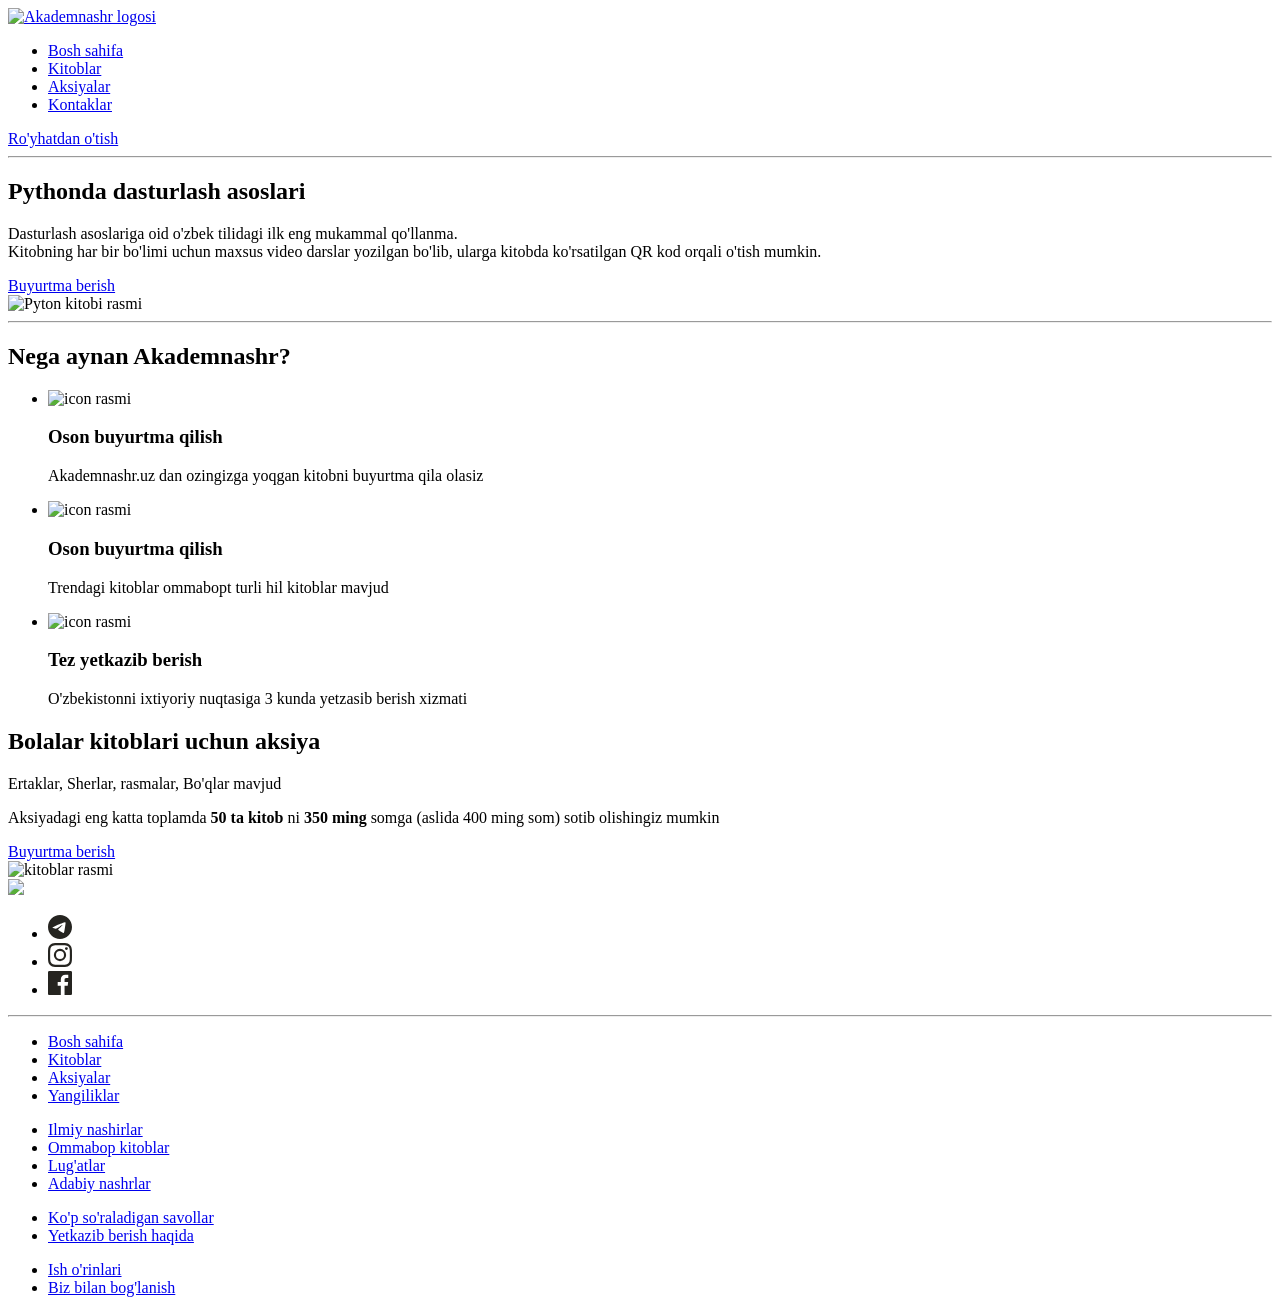
==== index.html @ 9059ec56 "Initial commit" ====
<!DOCTYPE html>
<html lang="uz">
<head>
    <meta charset="UTF-8">
    <meta name="viewport" content="width=device-width, initial-scale=1.0">
    <title>Akademnashr</title>
</head>
    <body>
        <header>
            <a href="index.html"><img src="images/logo.svg" alt="Akademnashr logosi"></a>
                <!-- Akademnashr bosh sahifasi -->
            <nav>
                <ul>
                    <li><a href="#">Bosh sahifa</a></li>
                    <li><a href="#">Kitoblar</a></li>
                    <li><a href="#">Aksiyalar</a></li>
                    <li><a href="#">Kontaklar</a></li>
                </ul>
            </nav>
            <a href="#">Ro'yhatdan o'tish</a>
        </header>
        
        <main>
            <section>
                <div>
                    <hr>
                    <h2>Pythonda dasturlash asoslari</h2>
                    <p>Dasturlash asoslariga oid o'zbek tilidagi ilk eng mukammal qo'llanma.<br>Kitobning har bir bo'limi uchun
                    maxsus video darslar yozilgan bo'lib, ularga kitobda ko'rsatilgan QR kod orqali o'tish mumkin.</p>
                    <a href="#">Buyurtma berish</a>
                </div>
                <img src="images/python-book.jpg" alt="Pyton kitobi rasmi" width="510" height="510">
            </section>

            <!-- FEATURES -->
            <section>
                <hr>
                <h2>Nega aynan Akademnashr?</h2>
                <ul>
                    <li>
                        <img src="images/cursor-click.svg" alt="icon rasmi" width="56" height="56">
                        <h3>Oson buyurtma qilish</h3>
                        <p>Akademnashr.uz dan ozingizga yoqgan kitobni buyurtma qila olasiz</p>
                    </li>
                
                    <li>
                        <img src="images/sparkles.svg" alt="icon rasmi" width="56" height="56">
                        <h3>Oson buyurtma qilish</h3>
                        <p>Trendagi kitoblar ommabopt turli hil kitoblar mavjud</p>
                
                    </li>
                    <li>
                        <img src="images/lightning-bolt.svg" alt="icon rasmi" width="56" height="56">
                        <h3>Tez yetkazib berish</h3>
                        <p>O'zbekistonni ixtiyoriy nuqtasiga 3 kunda yetzasib berish xizmati </p>
                    </li>
                </ul>
            </section>  

            <!-- Aksiyalar -->
         
            <section>

                <div>
                    <h2>Bolalar kitoblari uchun aksiya</h2>
                    <p>Ertaklar, Sherlar, rasmalar, Bo'qlar mavjud</p>
                    <p>Aksiyadagi eng katta toplamda <strong>50 ta kitob</strong> ni <strong>350 ming</strong> somga (aslida 400 ming som) sotib olishingiz mumkin </p>
                    <a href="#">Buyurtma berish</a>
                </div>

                <img src="images/sale-img.jpg" alt="kitoblar rasmi" width="440" height="440">
            </section>
        </main>

        <footer>
            <div>
                <!-- ijtimoiy tarmoqlar -->
                <a href="index.html"><img src="images/logo.svg"></a>
                <ul>
                    <li>
                        <a href="#"><svg xmlns="http://www.w3.org/2000/svg" width="24" height="24" fill="none"><path fill="#252420" d="M12 0C5.376 0 0 5.376 0 12s5.376 12 12 12 12-5.376 12-12S18.624 0 12 0m5.568 8.16c-.18 1.896-.96 6.504-1.356 8.628-.168.9-.504 1.2-.816 1.236-.696.06-1.224-.456-1.896-.9-1.056-.696-1.656-1.128-2.676-1.8-1.188-.78-.42-1.212.264-1.908.18-.18 3.252-2.976 3.312-3.228a.24.24 0 0 0-.06-.216c-.072-.06-.168-.036-.252-.024-.108.024-1.788 1.14-5.064 3.348-.48.324-.912.492-1.296.48-.432-.012-1.248-.24-1.86-.444-.756-.24-1.344-.372-1.296-.792.024-.216.324-.432.888-.66 3.504-1.524 5.832-2.532 6.996-3.012 3.336-1.392 4.02-1.632 4.476-1.632.096 0 .324.024.468.144.12.096.156.228.168.324-.012.072.012.288 0 .456"/></svg></a>
                    </li>   
                    <li>
                        <a href="#"><svg xmlns="http://www.w3.org/2000/svg" width="24" height="24" fill="none"><path fill="#252420" fill-rule="evenodd" d="M12 0C8.741 0 8.333.014 7.053.072 2.695.272.273 2.69.073 7.052.014 8.333 0 8.741 0 12s.014 3.668.072 4.948c.2 4.358 2.618 6.78 6.98 6.98C8.333 23.986 8.741 24 12 24s3.668-.014 4.948-.072c4.354-.2 6.782-2.618 6.979-6.98.059-1.28.073-1.689.073-4.948s-.014-3.667-.072-4.947c-.196-4.354-2.617-6.78-6.979-6.98C15.668.014 15.259 0 12 0m0 2.163c3.204 0 3.584.012 4.85.07 3.252.148 4.771 1.691 4.919 4.919.058 1.265.069 1.645.069 4.849s-.012 3.584-.069 4.849c-.149 3.225-1.664 4.771-4.919 4.919-1.266.058-1.644.07-4.85.07-3.204 0-3.584-.012-4.849-.07-3.26-.149-4.771-1.699-4.919-4.92-.058-1.265-.07-1.644-.07-4.849s.013-3.583.07-4.849c.149-3.227 1.664-4.771 4.919-4.919 1.266-.057 1.645-.069 4.849-.069M5.838 12a6.162 6.162 0 1 1 12.324 0 6.162 6.162 0 0 1-12.324 0M12 16a4 4 0 1 1 0-8 4 4 0 0 1 0 8m4.965-10.405a1.44 1.44 0 1 1 2.881.001 1.44 1.44 0 0 1-2.881-.001" clip-rule="evenodd"/></svg></a>
                    </li>
                    <li>
                        <a href="#"><svg xmlns="http://www.w3.org/2000/svg" width="24" height="24" fill="none"><path fill="#252420" d="M22.675 0H1.325C.593 0 0 .593 0 1.325v21.351C0 23.407.593 24 1.325 24H12.82v-9.294H9.692v-3.622h3.128V8.413c0-3.1 1.893-4.788 4.659-4.788 1.325 0 2.463.099 2.795.143v3.24l-1.918.001c-1.504 0-1.795.715-1.795 1.763v2.313h3.587l-.467 3.622h-3.12V24h6.116c.73 0 1.323-.593 1.323-1.325V1.325C24 .593 23.407 0 22.675 0"/></svg></a>
                    </li>
                </ul>
            </div>
            <hr>
            <!-- linklar -->
            <div>
                <ul>
                    <li>
                        <a href="#">Bosh sahifa</a>
                    </li>
                    <li>
                        <a href="#">Kitoblar</a>
                    </li>
                    <li>
                        <a href="#">Aksiyalar</a>
                    </li>
                    <li>
                        <a href="#">Yangiliklar</a>
                    </li>
                </ul>
                <ul>
                    <li>
                        <a href="#">Ilmiy nashirlar</a>
                    </li>
                    <li>
                        <a href="#">Ommabop kitoblar</a>
                    </li>
                    <li>
                        <a href="#">Lug'atlar</a>
                    </li>
                    <li>
                        <a href="#">Adabiy nashrlar</a>
                    </li>
                </ul>
                <ul>
                    <li>
                        <a href="#">Ko'p so'raladigan savollar</a>
                    </li>
                    <li>
                        <a href="#">Yetkazib berish haqida</a>
                    </li>
                </ul>
                <ul>
                    <li>
                        <a href="#">Ish o'rinlari</a>
                    </li>
                    <li>
                        <a href="#">Biz bilan bog'lanish</a>
                    </li>
                </ul>
            </div>
        </footer>    
    </body>
</html>
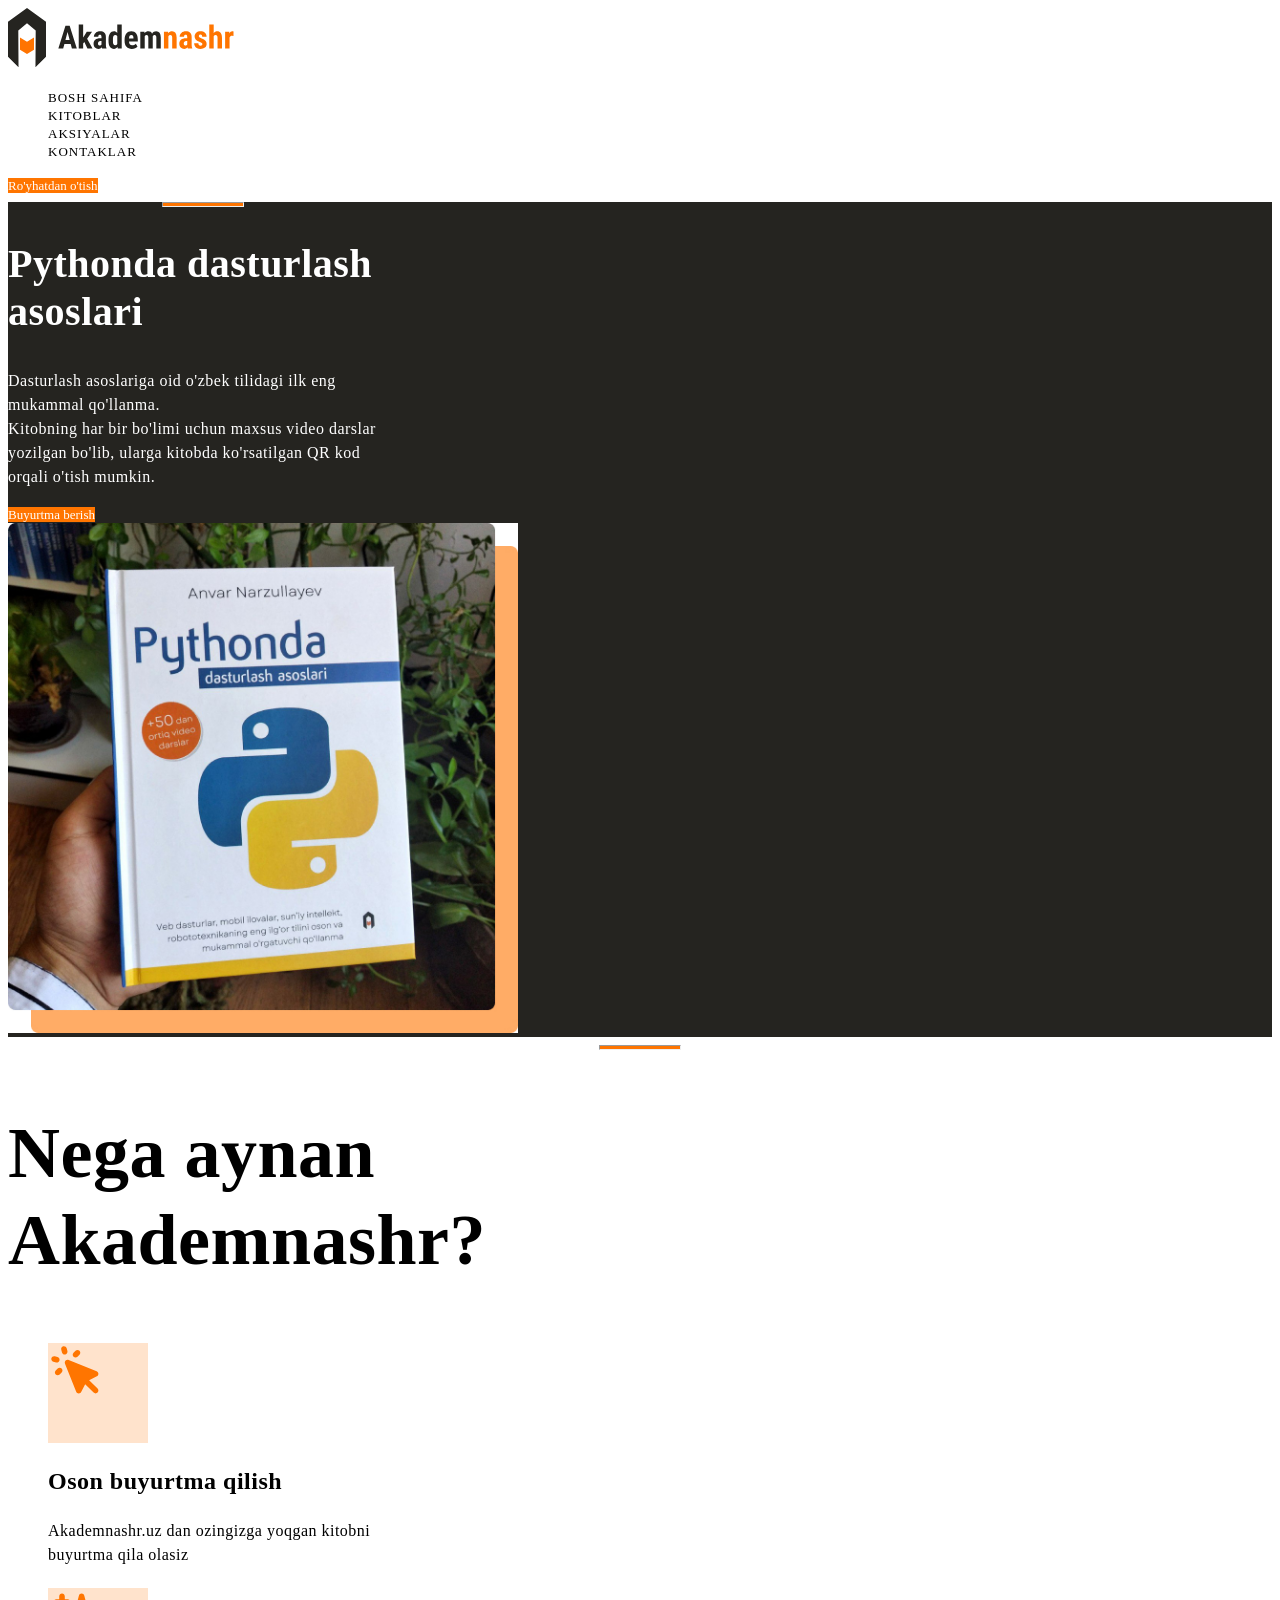
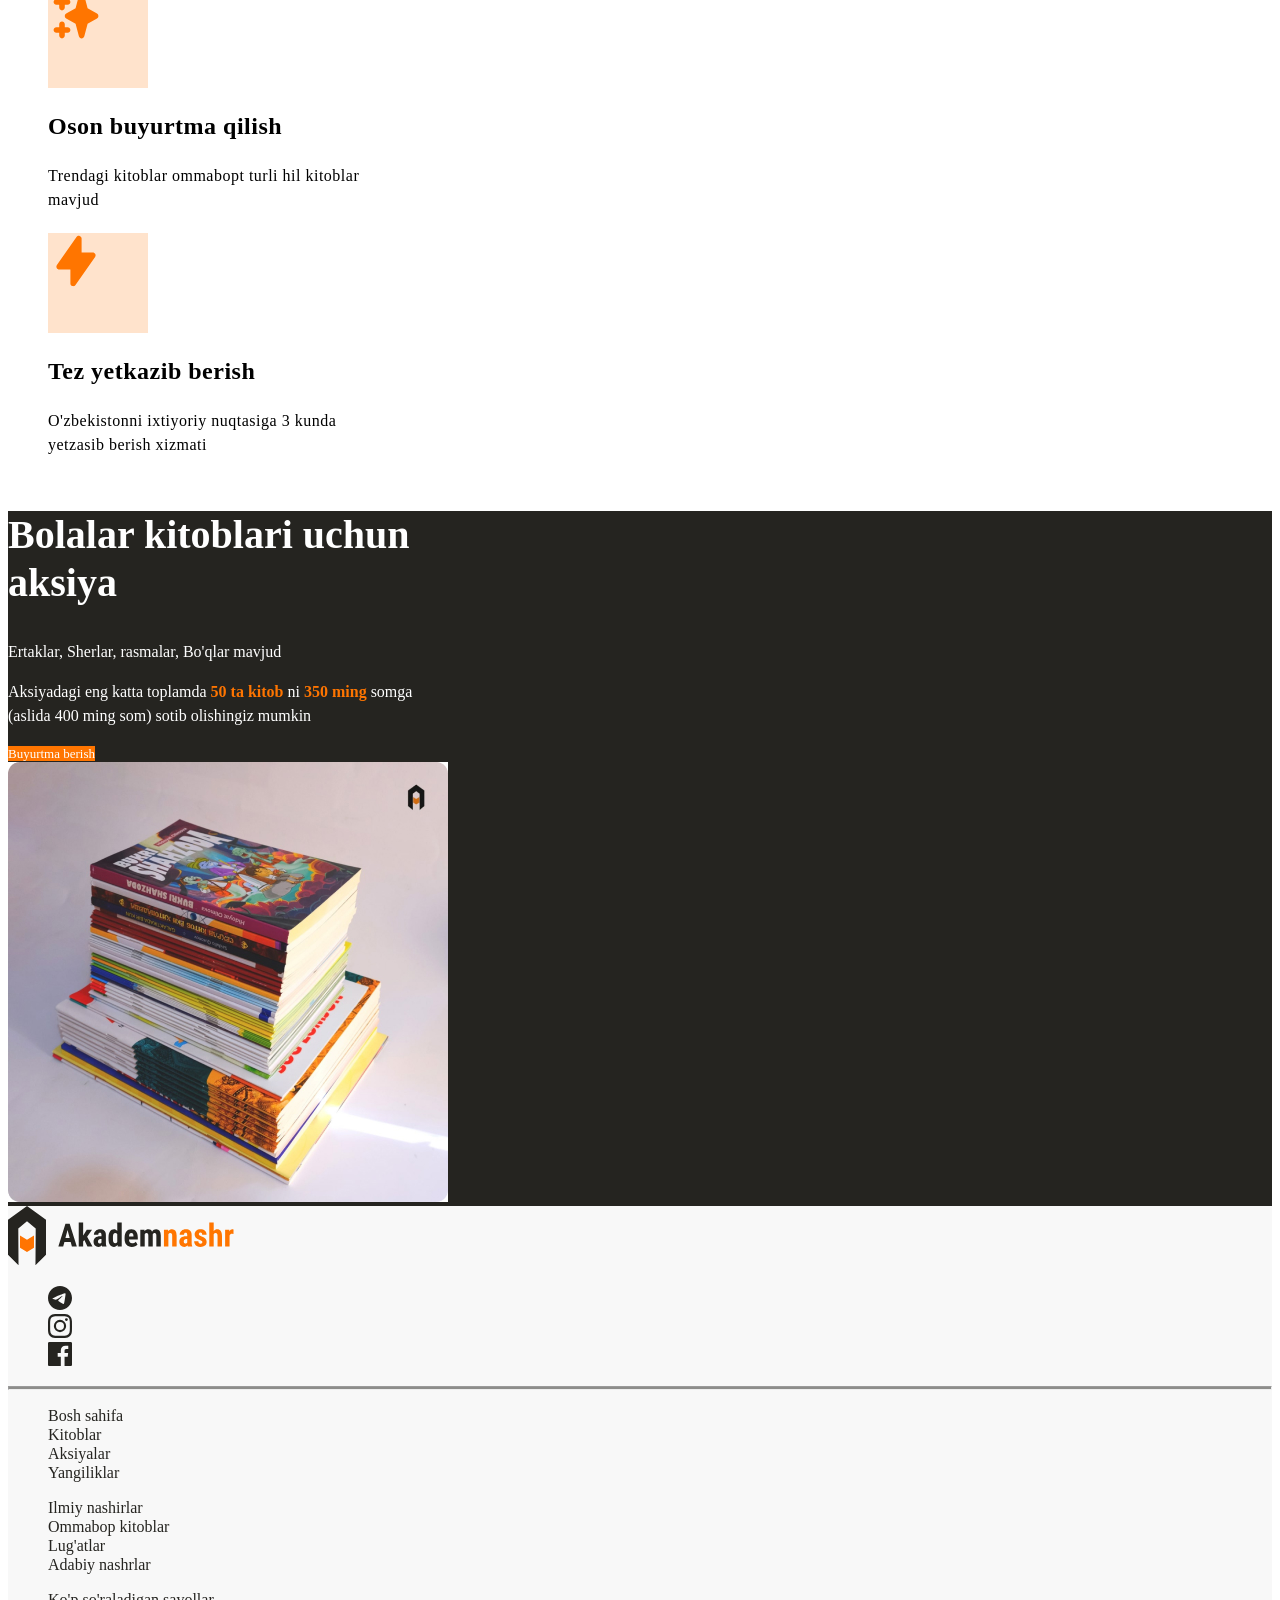
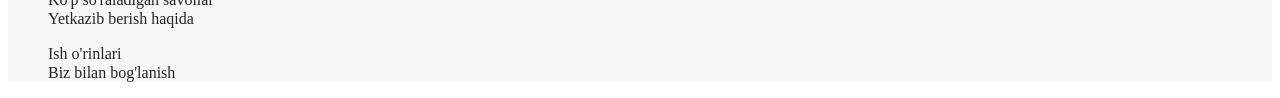
==== commit 040b55c9: "color text size and list styles" ====
--- a/index.html
+++ b/index.html
@@ -4,75 +4,76 @@
     <meta charset="UTF-8">
     <meta name="viewport" content="width=device-width, initial-scale=1.0">
     <title>Akademnashr</title>
+    <link rel="stylesheet" href="style.css">
 </head>
     <body>
-        <header>
+        <header class="site-header">
             <a href="index.html"><img src="images/logo.svg" alt="Akademnashr logosi"></a>
                 <!-- Akademnashr bosh sahifasi -->
             <nav>
-                <ul>
-                    <li><a href="#">Bosh sahifa</a></li>
-                    <li><a href="#">Kitoblar</a></li>
-                    <li><a href="#">Aksiyalar</a></li>
-                    <li><a href="#">Kontaklar</a></li>
+                <ul class="site-nav-link">
+                    <li><a class="sitenavlink" href="#">Bosh sahifa</a></li>
+                    <li><a class="sitenavlink" href="#">Kitoblar</a></li>
+                    <li><a class="sitenavlink" href="#">Aksiyalar</a></li>
+                    <li><a class="sitenavlink" href="#">Kontaklar</a></li>
                 </ul>
             </nav>
-            <a href="#">Ro'yhatdan o'tish</a>
+            <a class="main-link" href="#">Ro'yhatdan o'tish</a>
         </header>
         
         <main>
-            <section>
-                <div>
-                    <hr>
-                    <h2>Pythonda dasturlash asoslari</h2>
-                    <p>Dasturlash asoslariga oid o'zbek tilidagi ilk eng mukammal qo'llanma.<br>Kitobning har bir bo'limi uchun
+            <section class="hero">
+                <div class="hero-content">
+                    <hr class="orange-line">
+                    <h2 class="hero-heading">Pythonda dasturlash asoslari</h2>
+                    <p class="hero-text">Dasturlash asoslariga oid o'zbek tilidagi ilk eng mukammal qo'llanma.<br>Kitobning har bir bo'limi uchun
                     maxsus video darslar yozilgan bo'lib, ularga kitobda ko'rsatilgan QR kod orqali o'tish mumkin.</p>
-                    <a href="#">Buyurtma berish</a>
+                    <a class="main-link" href="#">Buyurtma berish</a>
                 </div>
-                <img src="images/python-book.jpg" alt="Pyton kitobi rasmi" width="510" height="510">
+                <img class="hero-img" src="images/python-book.jpg" alt="Pyton kitobi rasmi" width="510" height="510">
             </section>
 
             <!-- FEATURES -->
-            <section>
-                <hr>
-                <h2>Nega aynan Akademnashr?</h2>
-                <ul>
-                    <li>
-                        <img src="images/cursor-click.svg" alt="icon rasmi" width="56" height="56">
-                        <h3>Oson buyurtma qilish</h3>
-                        <p>Akademnashr.uz dan ozingizga yoqgan kitobni buyurtma qila olasiz</p>
+            <section class="features">
+                <hr class="orange-line">
+                <h2 class="features-heading1">Nega aynan Akademnashr?</h2>
+                <ul class="features-link">
+                    <li class="features-li">
+                        <div class="icon-wrapper"><img src="images/cursor-click.svg" alt="icon rasmi" width="56" height="56"></div>
+                        <h3 class="features-heading">Oson buyurtma qilish</h3>
+                        <p class="features-info">Akademnashr.uz dan ozingizga yoqgan kitobni buyurtma qila olasiz</p>
                     </li>
                 
-                    <li>
-                        <img src="images/sparkles.svg" alt="icon rasmi" width="56" height="56">
-                        <h3>Oson buyurtma qilish</h3>
-                        <p>Trendagi kitoblar ommabopt turli hil kitoblar mavjud</p>
+                    <li class="features-li">
+                        <div class="icon-wrapper"><img src="images/sparkles.svg" alt="icon rasmi" width="56" height="56"></div>
+                        <h3 class="features-heading">Oson buyurtma qilish</h3>
+                        <p class="features-info">Trendagi kitoblar ommabopt turli hil kitoblar mavjud</p>
                 
                     </li>
-                    <li>
-                        <img src="images/lightning-bolt.svg" alt="icon rasmi" width="56" height="56">
-                        <h3>Tez yetkazib berish</h3>
-                        <p>O'zbekistonni ixtiyoriy nuqtasiga 3 kunda yetzasib berish xizmati </p>
+                    <li class="features-li">
+                        <div class="icon-wrapper"><img src="images/lightning-bolt.svg" alt="icon rasmi" width="56" height="56"></div>
+                        <h3 class="features-heading">Tez yetkazib berish</h3>
+                        <p class="features-info">O'zbekistonni ixtiyoriy nuqtasiga 3 kunda yetzasib berish xizmati </p>
                     </li>
                 </ul>
             </section>  
 
             <!-- Aksiyalar -->
          
-            <section>
+            <section class="promo">
 
-                <div>
-                    <h2>Bolalar kitoblari uchun aksiya</h2>
-                    <p>Ertaklar, Sherlar, rasmalar, Bo'qlar mavjud</p>
-                    <p>Aksiyadagi eng katta toplamda <strong>50 ta kitob</strong> ni <strong>350 ming</strong> somga (aslida 400 ming som) sotib olishingiz mumkin </p>
-                    <a href="#">Buyurtma berish</a>
+                <div class="promo-content">
+                    <h2 class="promo-heading">Bolalar kitoblari uchun aksiya</h2>
+                    <p class="promo-text">Ertaklar, Sherlar, rasmalar, Bo'qlar mavjud</p>
+                    <p class="promo-text">Aksiyadagi eng katta toplamda <strong class="boldd">50 ta kitob</strong> ni <strong class="boldd"  >350 ming</strong> somga (aslida 400 ming som) sotib olishingiz mumkin </p>
+                    <a class="main-link" href="#">Buyurtma berish</a>
                 </div>
 
-                <img src="images/sale-img.jpg" alt="kitoblar rasmi" width="440" height="440">
+                <img class="promo-image" src="images/sale-img.jpg" alt="kitoblar rasmi" width="440" height="440">
             </section>
         </main>
 
-        <footer>
+        <footer class="site-footer">
             <div>
                 <!-- ijtimoiy tarmoqlar -->
                 <a href="index.html"><img src="images/logo.svg"></a>
@@ -88,10 +89,10 @@
                     </li>
                 </ul>
             </div>
-            <hr>
+            <hr class="footer-hr">
             <!-- linklar -->
             <div>
-                <ul>
+                <ul class="footer-link">
                     <li>
                         <a href="#">Bosh sahifa</a>
                     </li>
@@ -105,7 +106,7 @@
                         <a href="#">Yangiliklar</a>
                     </li>
                 </ul>
-                <ul>
+                <ul class="footer-link">
                     <li>
                         <a href="#">Ilmiy nashirlar</a>
                     </li>
@@ -119,7 +120,7 @@
                         <a href="#">Adabiy nashrlar</a>
                     </li>
                 </ul>
-                <ul>
+                <ul class="footer-link">
                     <li>
                         <a href="#">Ko'p so'raladigan savollar</a>
                     </li>
@@ -127,7 +128,7 @@
                         <a href="#">Yetkazib berish haqida</a>
                     </li>
                 </ul>
-                <ul>
+                <ul class="footer-link">
                     <li>
                         <a href="#">Ish o'rinlari</a>
                     </li>
--- a/style.css
+++ b/style.css
@@ -0,0 +1,149 @@
+.site-header {
+    background-color: white;
+}
+
+.site-nav-link {
+    list-style: none;
+}
+.sitenavlink {
+    font-weight: 500;
+    line-height: 15px;
+    font-size: 13px;
+    letter-spacing: 1px;
+    text-transform: uppercase;
+    text-decoration: none;
+    color: black
+}
+
+.main-link {
+    font-size: 13px;
+    line-height: 15px;
+    color: white;
+    background-color: #ff7500;
+    text-decoration: none;
+
+}
+
+.hero {
+    background-color: #252420;
+    color: white
+}
+
+.hero-content {
+    width: 390px;
+}
+
+.orange-line {
+    width: 80px;
+    height: 3px;
+    background-color: #ff7500;
+}
+
+.hero-img {
+    width: 510px;
+    height: 510px;
+}
+
+.hero-heading {
+    font-weight: bold;
+    font-size: 40px;
+    line-height: 1.2;
+    letter-spacing: 0.5px;
+}
+
+.hero-text {
+    font-size: 16px;
+    line-height: 1.5;
+    letter-spacing: 0.5px;
+}
+
+.features-heading1 {
+    width: 440px;
+    font-size: 72px;
+    line-height: 1.2;
+    letter-spacing: 0.5px;
+}
+
+.features-link {
+    list-style: none
+}
+.icon-wrapper {
+    width: 100px;
+    height: 100px;
+    background-color:rgba(255, 117, 0, 0.2);
+;
+}
+
+.features-heading {
+    font-weight: 700;
+    font-size: 24px;
+    line-height: 1.2;
+    letter-spacing: 0.5px;
+}
+
+.features-info {
+    font-weight: 400;
+    font-size: 16px;
+    line-height: 1.5;
+    letter-spacing: 0.5px;
+}
+
+.features-li {
+    width: 340px;
+    height: 245px;
+}
+
+.promo {
+    background-color: #252420;
+    color: #fff;
+}
+
+.promo-content {
+    width: 440px;
+}
+
+.promo-heading {
+    font-size: 40px;
+    line-height: 48px;
+}
+
+.promo-text {
+    font-size: 16px;
+    line-height: 1.5;
+}
+
+.boldd {
+    color: #ff7500;
+}
+
+.promo-image {
+    width: 440px;
+    height: 440px;
+    object-fit: cover;
+}
+
+.site-footer {
+    background-color: #F8F8F8;
+
+}
+
+.footer-hr {
+    background-color: rgba(37, 36, 32, 0.5);
+    height: 2px;
+}
+
+.site-footer ul {
+    list-style: none;
+}
+
+.footer-link {
+    width: 244px;
+}
+.footer-link a {
+    text-decoration: none;
+    font-size: 16px;
+    font-weight: 400;
+    letter-spacing: 0px;
+    line-height: 19px;
+    color:#252420
+}
